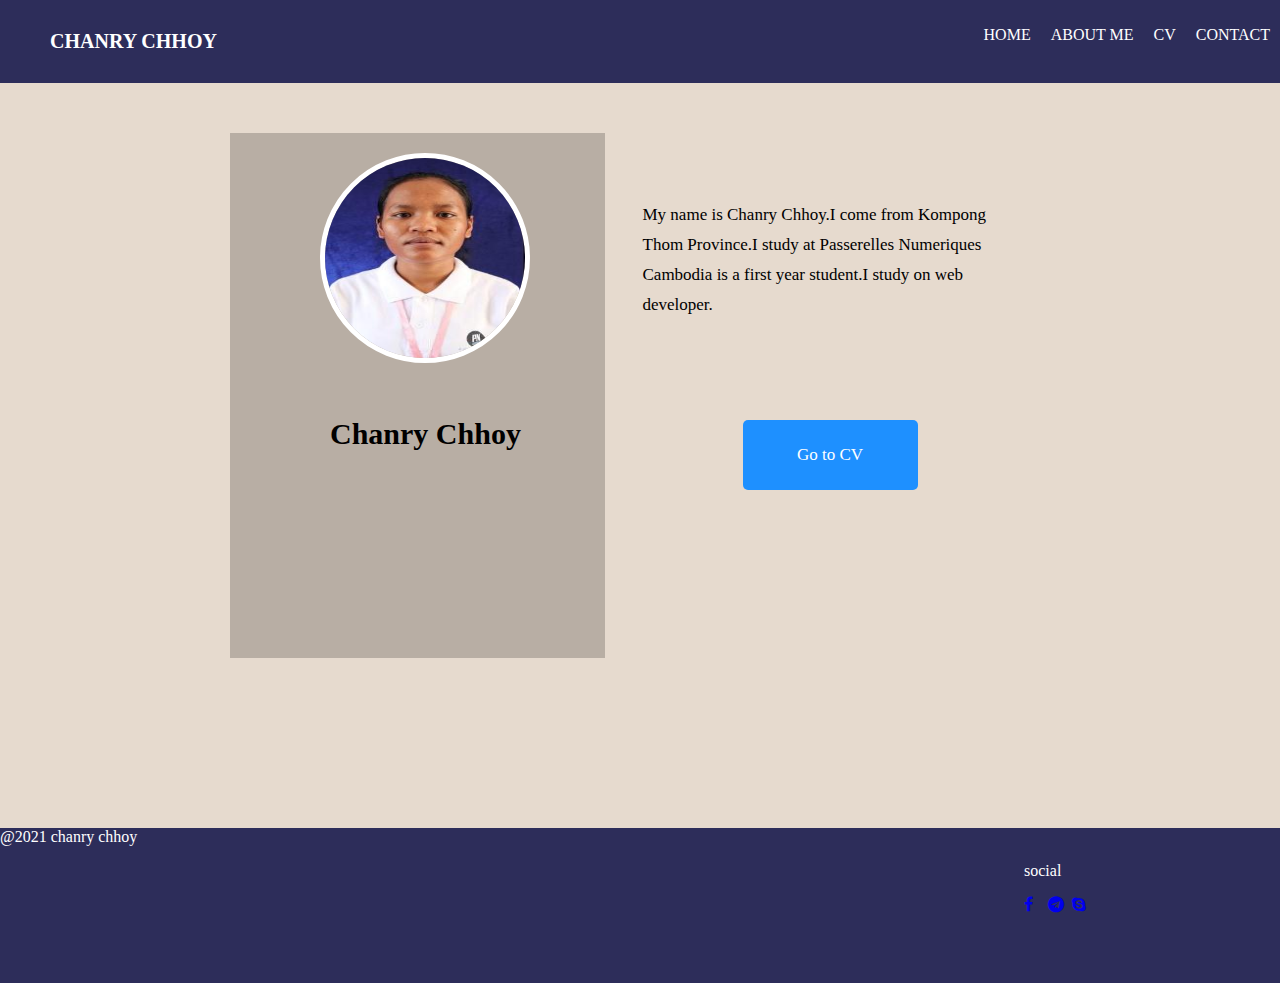
==== about me.html @ 8528ce2a "add cv" ====
<!DOCTYPE html>
<html lang="en">
<head>
    <meta charset="UTF-8">
    <meta name="viewport" content="width=device-width, initial-scale=1.0">
    <title>about me</title>
    <link rel="stylesheet" href="../css/hover.css">
    <link rel="stylesheet" href="../css/main.css">
    <link rel="shortcut icon" href="../images/aboutme_icon.jpg" type="image/x-icon">
    <link rel="stylesheet" href="https://cdnjs.cloudflare.com/ajax/libs/font-awesome/4.7.0/css/font-awesome.min.css">
</head>

<body>
    <div class="container">
        <nav>
            <ul class="name">
                <li><a href="index.html">Chanry chhoy</a></li>
            </ul>
            <ul>
                
                <li><a href="index.html">Home</a></li>
                <li><a href="about me.html">About me</a></li>
                <li><a href="cv.html">CV</a></li>
                <li><a href="contact.html">contact</a></li>
            </ul>
        </nav>
        <div class="pic_text">
            <div class="picture">
                <img  src="images/chanryP.jpg">
                <p>Chanry Chhoy</p>
            </div>
            <div class="textPicture">
                <p>My name is Chanry Chhoy.I come from Kompong Thom Province.I study at Passerelles Numeriques Cambodia is  a first year student.I study on web developer.</p>
                <div ><a href="cv.html">Go to CV</a></div>
            </div>
        </div>
        <footer> 
            <div class="footerP">
                <p>@2021 chanry chhoy</p>
            </div>
            <div class="social">
                <p>social</p>
            <a href="https://m.facebook.com/public/ChanRy-Chhoy" target="facebook"><i class="fa fa-facebook"></i></a>
            <a href="cid.c2bf0d88b9c5a2d7" target="Telegram"><i class="fa fa-telegram"></i></a>
            <a href="https://m.facebook.com/public/ChanRy-Chhoy" target="skype"><i class="fa fa-skype"></i></a>
            </div>
   
        </footer>
    </div>
</body>
</html>
---- css/main.css ----
/* commomd rule */
body{
    margin:0;
    padding:0;
    font-family: 'Tangerine', serif;
    overflow-x:hidden;
    background:rgb(230, 218, 206);
}
.container{
    height: 100vh;
}
.name{
    font-size: 20px;
    font-weight: bold;
}
/* style header  */
nav{
    background:rgb(45, 45, 90);
     width: 100%;
     display:flex;
     justify-content: space-between;   
     position:sticky;
     top:0%;
 }
 ul{
     display:flex;
     list-style: none;
     background:rgb(rgba(214, 28, 168, 0.781));
 
 }
 ul li{
     padding:10px;
 }
 ul li a{
     text-decoration: none;
     color:white;
     text-transform:uppercase;
 }
 ul li a:hover{
     color:red;
 }
 /* styel footer */
 footer{
    background:rgb(45, 45, 90);
    width:100%;
    height:15vh;
    margin-top:100px;
    padding-bottom:20px;
}
.footerP{
    margin-top:100px;
    color:white;
}
.social{
    padding-left:80%;
    color:white; 
}
.fa{
    width:20px;
}
/* style home page  */
img{
    width:100%;
    height: 70vh;
    
}
.box-container{
    display:grid;
    grid-template-columns: 1fr 1fr 1fr;
    margin:-100px 10px 0px;
    gap:50px;
}
.box-1,
.box-2,
.box-3{
    background-color:white;
    padding:50px 0px 50px 0px;
    text-align: center;
    box-shadow: 3px -5px;
}
..box-1{
    background-image: url();
}
.box-2{
    background-image: url(https://static.wixstatic.com/media/5bfb6f_bb013bf1966340ceb9a576d68aa42273.jpg/v1/fill/w_300,h_188,al_c,q_80,usm_0.66_1.00_0.01/5bfb6f_bb013bf1966340ceb9a576d68aa42273.webp);
    background-size: cover;
}
.box-3{
    background-image: url(https://static.wixstatic.com/media/ea71bb_370144e721bc43c289bfb35fed3376d1~mv2_d_4500_2124_s_2.jpg/v1/fill/w_1160,h_534,al_b,q_85,usm_0.66_1.00_0.01/ea71bb_370144e721bc43c289bfb35fed3376d1~mv2_d_4500_2124_s_2.webp);
    background-size: cover;
}
/* style about me page */
.pic_text{
    display:grid;
    grid-template-columns: 1fr 1fr;
    margin:30px;
    gap: 5px;
  
}
.picture{
    margin:20px 0px 20px 200px;
    width:375px;
    height:525px;
    background:rgba(0,0,0,0.2);
}
.textPicture{
    margin:20px 0px 20px 0px;
    padding-top:50px;
    width:375px;
    height:525px;
    font-size: 17px;
    line-height: 30px;
    
}
.textPicture div{
    background: DodgerBlue;
    text-align: center;
    margin:100px;
    padding:20px;
    border-radius: 5px;
}
.textPicture a{
    color:white;
    text-decoration: none;
}

.picture img{
    margin-top: 20px;
    margin-left:90px;
    border-radius:60%;
    width: 200px;
    height: 200px;
    border: 5px solid white;
}
.picture p{
    color:black;
    font-size: 30px;
    font-weight: bold;
    margin-left: 100px;
    margin-top:50px;
}
/* style cv page  */
.grid-container{
    background:rgb(230, 218, 206);
    width:980px;
    height:595px; 
    margin:30px 200px 0px 200px;
    display:grid;
    grid-row-gap:10px;

}
.grid1,
.grid2{
    background:white;
    display:flex;
    justify-content: space-evenly;
    padding-top:20px;
    
}
.btn {
    background-color: DodgerBlue;
    border: none;
    border-radius: 5px;
    color: white;
    margin-left: 80%;
    cursor: pointer;
    font-size: 20px;
    padding:20px;
  }
  .download{
      margin-top:20px;
  }
  
  /* Darker background on mouse-over */
  .btn:hover {
    background-color: RoyalBlue;
  }
/* style contact page  */
.mapAndinput{
    display:grid;
    grid-template-columns: 1fr 1fr;
    gap:20px;
    margin:40px;

} 
.map{
    margin-right:20%;
}
.allinput{
    padding-left: 150px;
    margin-left: 10%;
} 
input[type=text],
input[type=Email]{
    width:90%;
    margin:10px 0px 10px 0px;
    padding:10px 0px 10px 0px;
    padding-bottom:10px ;
    border-radius: 10px;
    border:none;
}
.block{
    display:block;
}
input[type=submit]{
    margin-left:300px ;
    margin:10px 0px 0 255px;
    padding:10px 0px 10px 0px;
    width:30%;
    border-radius: 10px;
    border:none;
}
textarea{
    border:none;
}
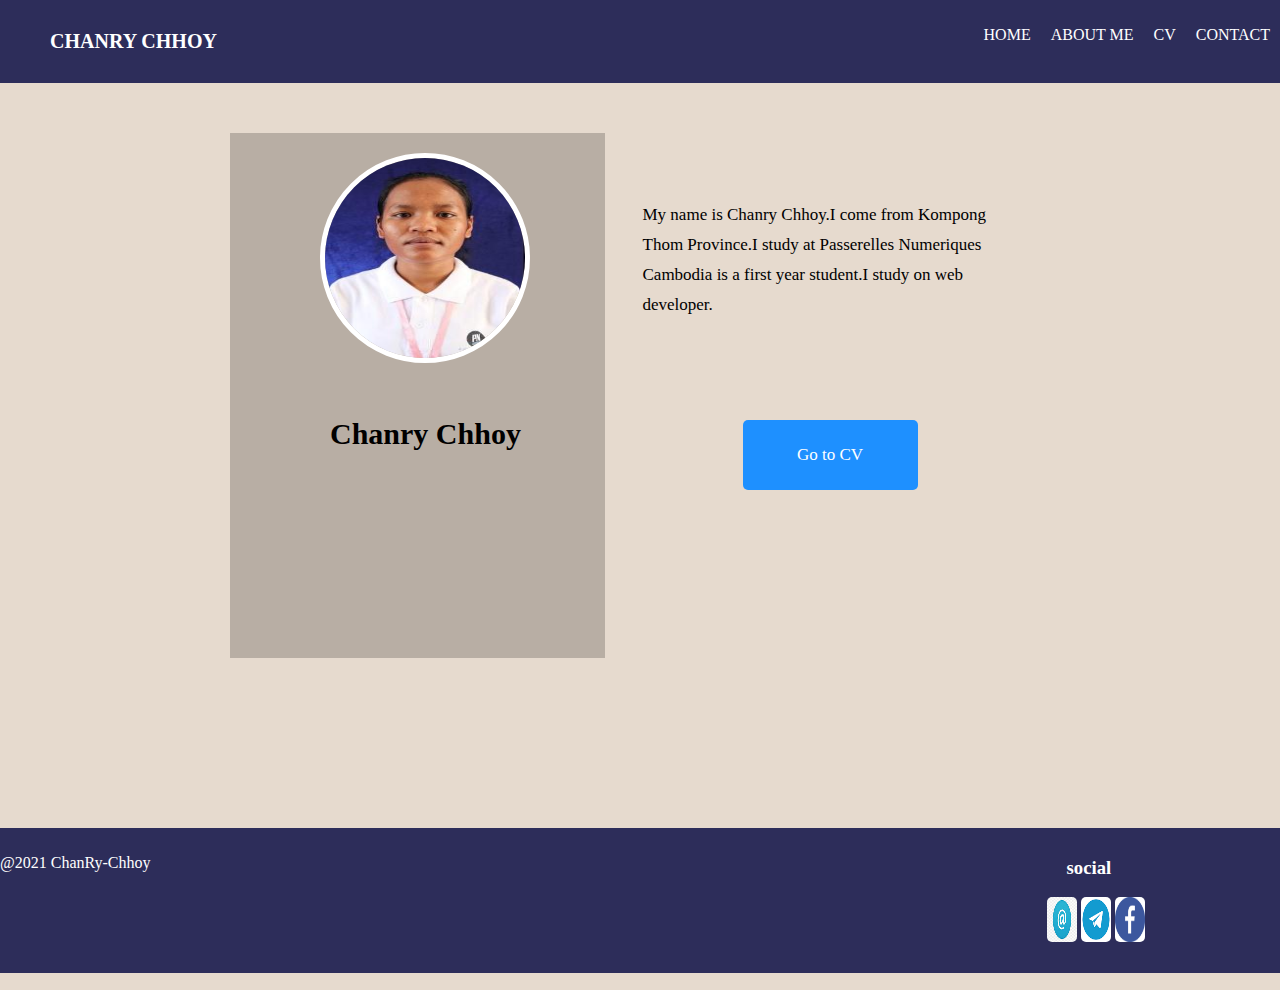
==== commit 07deca86: "fix picture and reponsive" ====
--- a/about me.html
+++ b/about me.html
@@ -34,17 +34,15 @@
                 <div ><a href="cv.html">Go to CV</a></div>
             </div>
         </div>
-        <footer> 
-            <div class="footerP">
-                <p>@2021 chanry chhoy</p>
+        <footer>
+            <p>@2021 ChanRy-Chhoy</p>
+            <div class="social">
+            <h3>social</h3>
+            <a href="https://mail.google.com/mail/u/0/#inbox" target="email"><img src="images/unnamed.jpg"></a>
+            <a href="cid.c2bf0d88b9c5a2d7" target="Telegram"><img src="images/unnamed.png"></a>
+            <a href="https://m.facebook.com/public/ChanRy-Chhoy" target="facebook"><img src="images/download.png"></a>
             </div>
-            <div class="social">
-                <p>social</p>
-            <a href="https://m.facebook.com/public/ChanRy-Chhoy" target="facebook"><i class="fa fa-facebook"></i></a>
-            <a href="cid.c2bf0d88b9c5a2d7" target="Telegram"><i class="fa fa-telegram"></i></a>
-            <a href="https://m.facebook.com/public/ChanRy-Chhoy" target="skype"><i class="fa fa-skype"></i></a>
-            </div>
-   
+       
         </footer>
     </div>
 </body>
--- a/css/main.css
+++ b/css/main.css
@@ -7,7 +7,7 @@
     background:rgb(230, 218, 206);
 }
 .container{
-    height: 100vh;
+    height: 110vh;
 }
 .name{
     font-size: 20px;
@@ -45,24 +45,29 @@
     width:100%;
     height:15vh;
     margin-top:100px;
-    padding-bottom:20px;
-}
-.footerP{
-    margin-top:100px;
     color:white;
+    display:flex;
+    padding-top:10px;
 }
 .social{
-    padding-left:80%;
-    color:white; 
-}
-.fa{
-    width:20px;
+    padding-left: 70%;
+}
+footer img{
+    width:30px;
+    height:5vh;
+    border-radius: 5px;
+    
+}
+h3{
+    margin-left: 20px;
 }
 /* style home page  */
 img{
     width:100%;
-    height: 70vh;
-    
+    height: 70vh;  
+}
+.web{
+    opacity: 0.5;
 }
 .box-container{
     display:grid;
@@ -77,9 +82,11 @@
     padding:50px 0px 50px 0px;
     text-align: center;
     box-shadow: 3px -5px;
-}
-..box-1{
-    background-image: url();
+    font-size: 30px;
+}
+.box-1{
+    background-image: url(https://images.unsplash.com/photo-1527689368864-3a821dbccc34?ixid=MXwxMjA3fDB8MHxwaG90by1wYWdlfHx8fGVufDB8fHw%3D&ixlib=rb-1.2.1&auto=format&fit=crop&w=750&q=80);
+    background-size: cover;
 }
 .box-2{
     background-image: url(https://static.wixstatic.com/media/5bfb6f_bb013bf1966340ceb9a576d68aa42273.jpg/v1/fill/w_300,h_188,al_c,q_80,usm_0.66_1.00_0.01/5bfb6f_bb013bf1966340ceb9a576d68aa42273.webp);
@@ -149,13 +156,11 @@
     grid-row-gap:10px;
 
 }
-.grid1,
-.grid2{
+.gridInCV{
     background:white;
     display:flex;
     justify-content: space-evenly;
     padding-top:20px;
-    
 }
 .btn {
     background-color: DodgerBlue;
@@ -170,7 +175,6 @@
   .download{
       margin-top:20px;
   }
-  
   /* Darker background on mouse-over */
   .btn:hover {
     background-color: RoyalBlue;
@@ -181,7 +185,6 @@
     grid-template-columns: 1fr 1fr;
     gap:20px;
     margin:40px;
-
 } 
 .map{
     margin-right:20%;
@@ -192,7 +195,7 @@
 } 
 input[type=text],
 input[type=Email]{
-    width:90%;
+    width:100%;
     margin:10px 0px 10px 0px;
     padding:10px 0px 10px 0px;
     padding-bottom:10px ;
@@ -206,11 +209,63 @@
     margin-left:300px ;
     margin:10px 0px 0 255px;
     padding:10px 0px 10px 0px;
-    width:30%;
+    width:35%;
     border-radius: 10px;
     border:none;
 }
 textarea{
     border:none;
 }
-
+/* @media home page */
+@media (max-width:678px){
+    nav,
+    ul{
+        display:block;
+    }
+    .box-container{
+        display:grid;
+        grid-template-columns: 1fr;
+    }
+    .social{
+        padding-left: 50%;
+    }
+    
+}
+/* @media about me page */
+@media (max-width:678px){
+    .pic_text{
+        display:grid;
+        grid-template-columns: 1fr;
+    }
+    .picture{
+        text-align: center;
+        margin:20px 0px 20px 50px;
+    }
+    .picture img,
+    .picture p{
+        margin-left: 10px;
+    }
+    .textPicture{
+        margin-left:50px;
+    }
+}
+@media (max-width:678px){
+    .grid-container{
+        margin:30px 0px 0px -20px;
+    }
+    .download{
+
+    }
+
+}
+
+@media (max-width:678px){
+    .mapAndinput{
+        display:grid;
+        grid-template-columns: 1fr ;
+    }
+    .allinput{
+        padding-left:10px;
+    }
+    
+}
